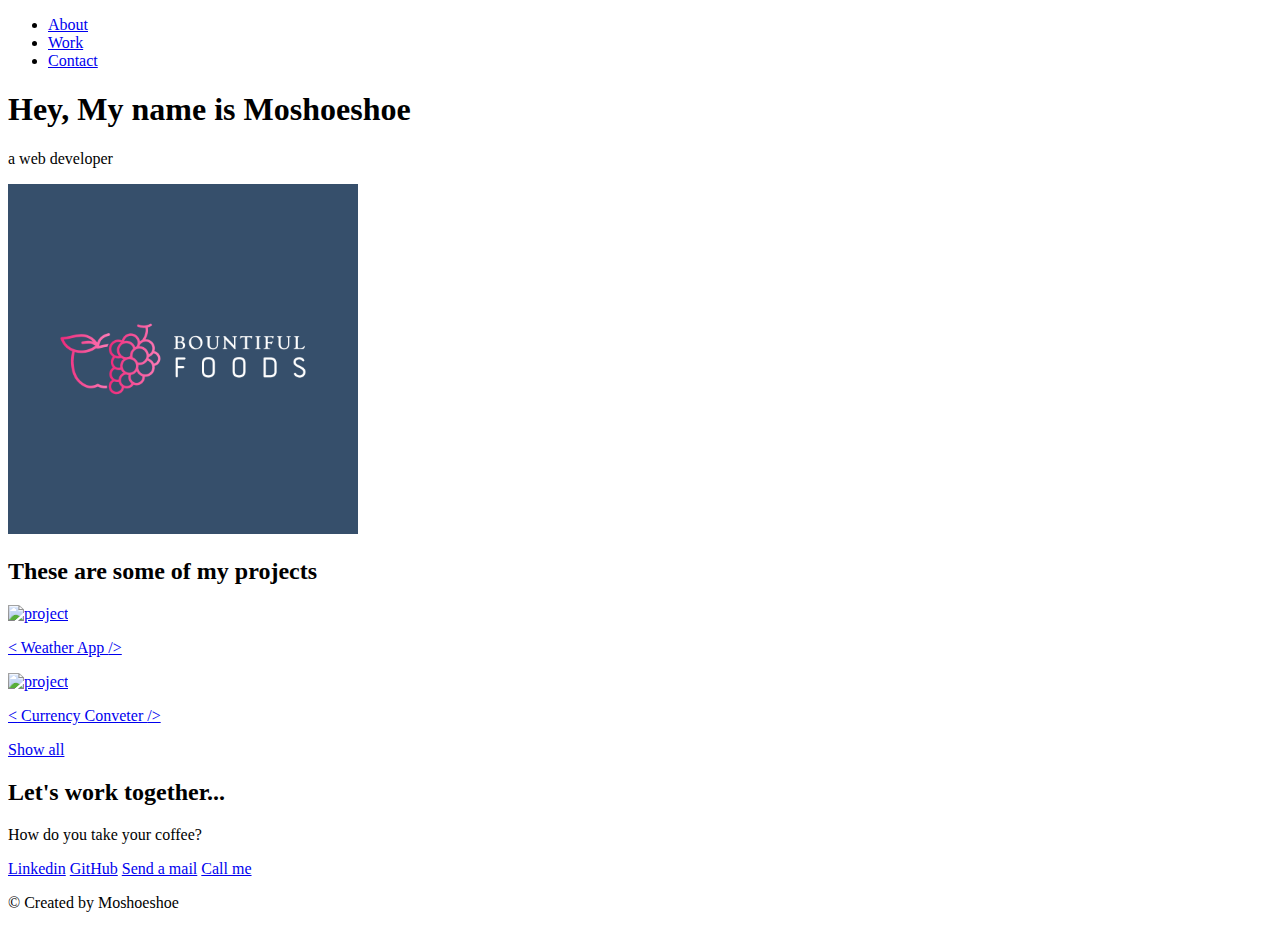
==== Portfolio/index.html @ bfa42869 "calculator done" ====
<!DOCTYPE html>
<html>
  <head>
    <link rel="stylesheet" href="css/style.css" />
    <link
      rel="stylesheet"
      href="https://use.fontawesome.com/releases/v5.8.2/css/all.css"
      integrity="sha384-oS3vJWv+0UjzBfQzYUhtDYW+Pj2yciDJxpsK1OYPAYjqT085Qq/1cq5FLXAZQ7Ay"
      crossorigin="anonymous"
    />
    <link
      href="https://fonts.googleapis.com/css?family=Poppins:200i,300,400&display=swap"
      rel="stylesheet"
    />
    <link
      href="https://fonts.googleapis.com/css?family=Raleway:700&display=swap"
      rel="stylesheet"
    />
  </head>
  <body>
 

    <nav id="navbar" class="nav">
      <ul class="nav-list">
        <li>
          <a href="#welcome-section">About</a>
        </li>
        <li>
          <a href="#projects">Work</a>
        </li>
        <li>
          <a href="#contact">Contact</a>
        </li>
      </ul>
    </nav>


    <section id="welcome-section" class="welcome-section">
      <h1>Hey, My name is Moshoeshoe</h1>
      <p>a web developer</p>
      <section>
        <img id="logo" src="images/logo.png" width="350px" alt="">
      </section>
    </section>

   

    <section id="projects" class="projects-section">
      <h2 class="projects-section-header">These are some of my projects</h2>

      <div class="projects-grid">
        
         
        
        <a
          href="https://shweepps.github.io/-wdd230/camp/weather.html"
          target="_blank"
          class="project project-tile"
        >
          <img
            class="project-image"
            src="https://nordicapis.com/wp-content/uploads/How-to-Build-an-API-Driven-Weather-App-1024x576.png"
            alt="project"
          />
          <p class="project-title">
            <span class="code">&lt;</span>
            Weather App
            <span class="code">&#47;&gt;</span>
          </p>
        </a>
        <a
          href="https://shweepps.github.io/currency-conveter/"
          target="_blank"
          class="project project-tile"
        >
          <img
            class="project-image"
            src="https://i0.wp.com/ioshacker.com/wp-content/uploads/2023/02/Best-Currency-Apps-For-iPhone.jpg?resize=768%2C461&ssl=1"
            alt="project"
          />
          <p class="project-title">
            <span class="code">&lt;</span>
            Currency Conveter
            <span class="code">&#47;&gt;</span>
          </p>
        </a>
        
        

      <a
        href="https://shweepps.github.io/-wdd230/"
        class="btn btn-show-all"
        target="_blank"
        >Show all<i class="fas fa-chevron-right"></i
      ></a>
    </section>

   

    <section id="contact" class="contact-section">
      <div class="contact-section-header">
        <h2>Let's work together...</h2>
        <p>How do you take your coffee?</p>
      </div>
      <div class="contact-links">
        <a
          href="https://www.linkedin.com/in/moshoeshoe-simon-mopeli-2a7659134/"
          target="_blank"
          class="btn contact-details"
          ><i class="fab fa-facebook-square"></i> Linkedin</a
        >
        <a
          id="profile-link"
          href="https://github.com/shweepps"
          target="_blank"
          class="btn contact-details"
          ><i class="fab fa-github"></i> GitHub</a
        >
        
        <a href="/cdn-cgi/l/email-protection#7c19041d110c10193c19041d110c1019521f1311" class="btn contact-details"><i class="fas fa-at"></i> Send a mail</a
        >
        <a href="tel:+2772051115" class="btn contact-details"
          ><i class="fas fa-mobile-alt"></i> Call me</a
        >
      </div>
    </section>

   

    <footer>
     
      <p>
        &copy; Created by Moshoeshoe 
      </p>
    </footer>

  
</body>
</html>
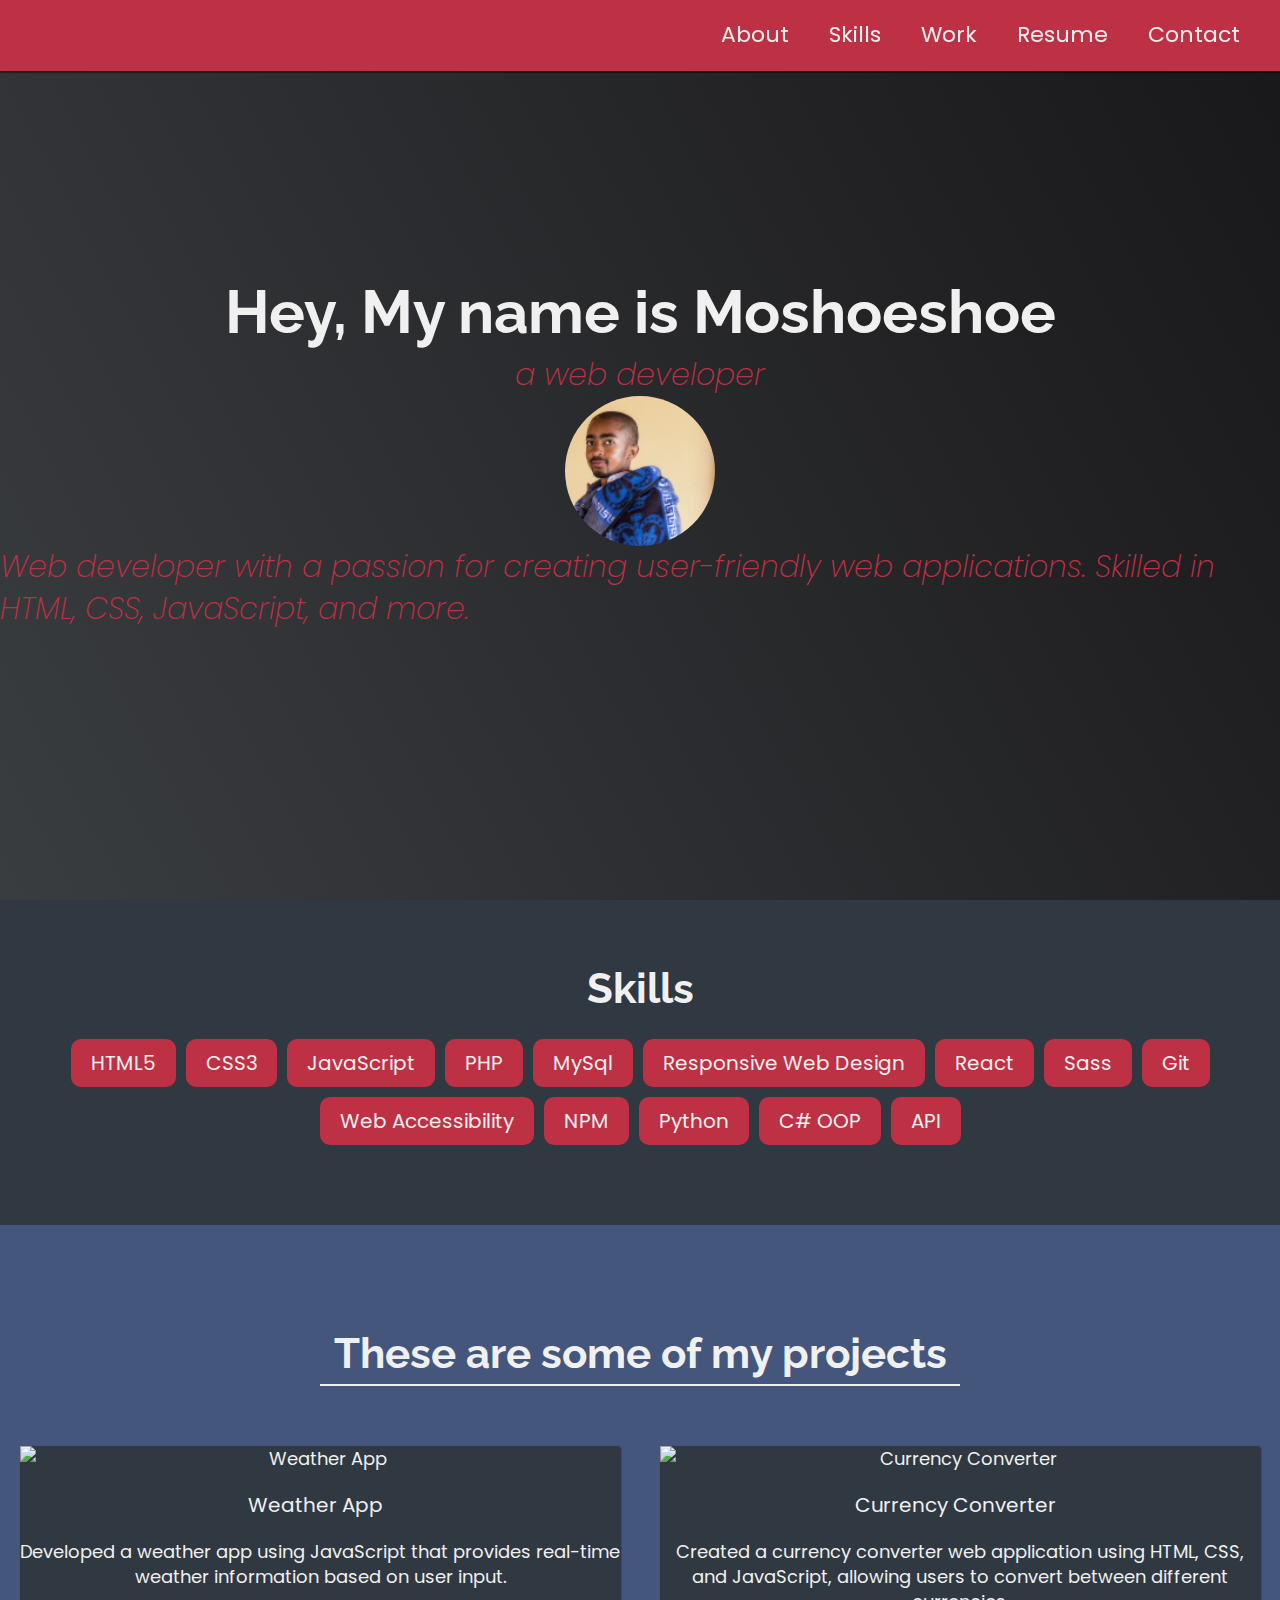
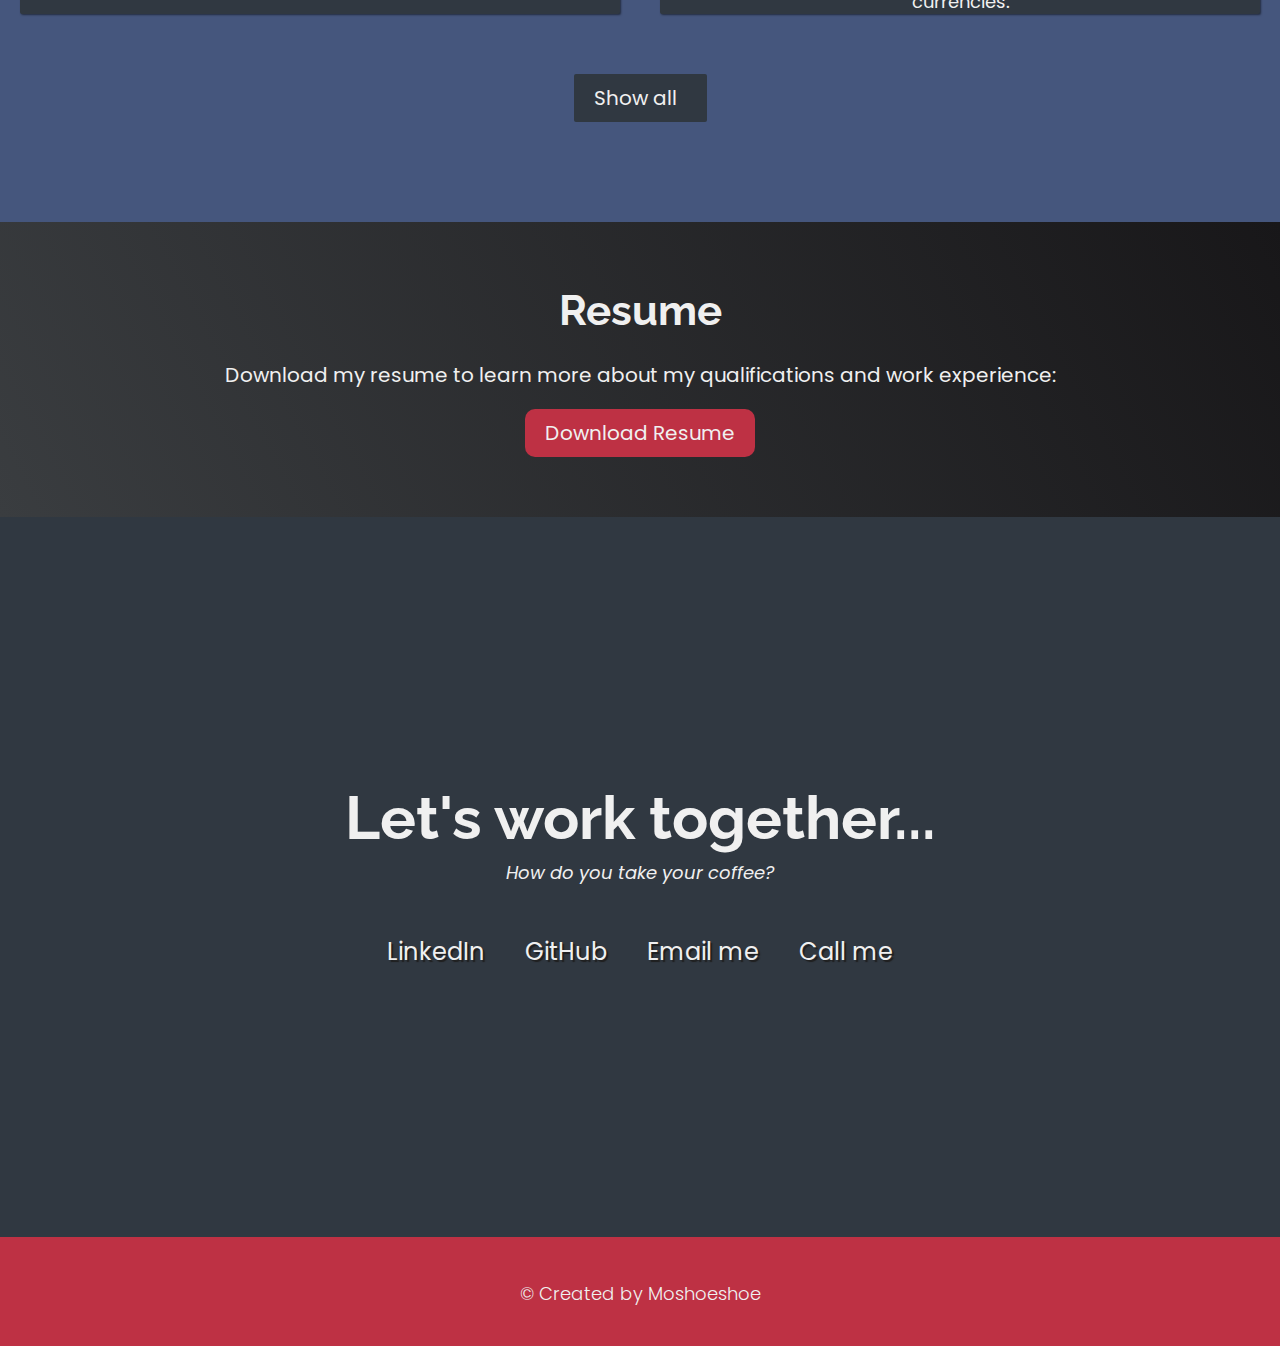
==== commit a738f54f: "porfolio" ====
--- a/Portfolio/index.html
+++ b/Portfolio/index.html
@@ -1,7 +1,7 @@
 <!DOCTYPE html>
 <html>
-  <head>
-    <link rel="stylesheet" href="css/style.css" />
+<head>
+    <link rel="stylesheet" href="styles/style.css" />
     <link
       rel="stylesheet"
       href="https://use.fontawesome.com/releases/v5.8.2/css/all.css"
@@ -18,15 +18,19 @@
     />
   </head>
   <body>
- 
-
     <nav id="navbar" class="nav">
       <ul class="nav-list">
         <li>
           <a href="#welcome-section">About</a>
         </li>
         <li>
+          <a href="#skills">Skills</a>
+        </li>
+        <li>
           <a href="#projects">Work</a>
+        </li>
+        <li>
+          <a href="#resume">Resume</a>
         </li>
         <li>
           <a href="#contact">Contact</a>
@@ -34,24 +38,39 @@
       </ul>
     </nav>
 
-
     <section id="welcome-section" class="welcome-section">
       <h1>Hey, My name is Moshoeshoe</h1>
       <p>a web developer</p>
       <section>
-        <img id="logo" src="images/logo.png" width="350px" alt="">
+        <img id="pro-pic" src="images/mopeli.png" width="350px" alt="">
       </section>
+      <p>Web developer with a passion for creating user-friendly web applications. Skilled in HTML, CSS, JavaScript, and more.</p>
     </section>
 
-   
+    <section id="skills" class="skills-section">
+      <h2>Skills</h2>
+      <ul>
+        <li>HTML5</li>
+        <li>CSS3</li>
+        <li>JavaScript</li>
+        <li>PHP</li>
+        <li>MySql</li>
+        <li>Responsive Web Design</li>
+        <li>React</li>
+        <li>Sass</li>
+        <li>Git</li>
+        <li>Web Accessibility</li>
+        <li>NPM</li>
+        <li>Python</li>
+        <li>C# OOP</li>
+        <li>API</li>
+
+      </ul>
+    </section>
 
     <section id="projects" class="projects-section">
       <h2 class="projects-section-header">These are some of my projects</h2>
-
       <div class="projects-grid">
-        
-         
-        
         <a
           href="https://shweepps.github.io/-wdd230/camp/weather.html"
           target="_blank"
@@ -60,14 +79,16 @@
           <img
             class="project-image"
             src="https://nordicapis.com/wp-content/uploads/How-to-Build-an-API-Driven-Weather-App-1024x576.png"
-            alt="project"
+            alt="Weather App"
           />
           <p class="project-title">
             <span class="code">&lt;</span>
             Weather App
             <span class="code">&#47;&gt;</span>
           </p>
+          <p>Developed a weather app using JavaScript that provides real-time weather information based on user input.</p>
         </a>
+
         <a
           href="https://shweepps.github.io/currency-conveter/"
           target="_blank"
@@ -76,16 +97,16 @@
           <img
             class="project-image"
             src="https://i0.wp.com/ioshacker.com/wp-content/uploads/2023/02/Best-Currency-Apps-For-iPhone.jpg?resize=768%2C461&ssl=1"
-            alt="project"
+            alt="Currency Converter"
           />
           <p class="project-title">
             <span class="code">&lt;</span>
-            Currency Conveter
+            Currency Converter
             <span class="code">&#47;&gt;</span>
           </p>
+          <p>Created a currency converter web application using HTML, CSS, and JavaScript, allowing users to convert between different currencies.</p>
         </a>
-        
-        
+      </div>
 
       <a
         href="https://shweepps.github.io/-wdd230/"
@@ -95,7 +116,11 @@
       ></a>
     </section>
 
-   
+    <section id="resume" class="resume-section">
+      <h2>Resume</h2>
+      <p>Download my resume to learn more about my qualifications and work experience:</p>
+      <a href="Moshoeshoe-Mopeli.pdf" class="btn" target="_blank">Download Resume</a>
+    </section>
 
     <section id="contact" class="contact-section">
       <div class="contact-section-header">
@@ -107,7 +132,7 @@
           href="https://www.linkedin.com/in/moshoeshoe-simon-mopeli-2a7659134/"
           target="_blank"
           class="btn contact-details"
-          ><i class="fab fa-facebook-square"></i> Linkedin</a
+          ><i class="fab fa-linkedin"></i> LinkedIn</a
         >
         <a
           id="profile-link"
@@ -116,24 +141,15 @@
           class="btn contact-details"
           ><i class="fab fa-github"></i> GitHub</a
         >
-        
-        <a href="/cdn-cgi/l/email-protection#7c19041d110c10193c19041d110c1019521f1311" class="btn contact-details"><i class="fas fa-at"></i> Send a mail</a
-        >
-        <a href="tel:+2772051115" class="btn contact-details"
-          ><i class="fas fa-mobile-alt"></i> Call me</a
+        <a href="mailto:shweepps@gmail.com" class="btn contact-details"><i class="fas fa-envelope"></i> Email me</a>
+        <a href="tel:+27722051115" class="btn contact-details"
+          ><i class="fas fa-phone"></i> Call me</a
         >
       </div>
     </section>
 
-   
-
     <footer>
-     
-      <p>
-        &copy; Created by Moshoeshoe 
-      </p>
+      <p>&copy; Created by Moshoeshoe</p>
     </footer>
-
-  
-</body>
+  </body>
 </html>
--- a/Portfolio/styles/style.css
+++ b/Portfolio/styles/style.css
@@ -0,0 +1,374 @@
+
+:root {
+    --main-white: #f0f0f0;
+    --main-red: #be3144;
+    --main-blue: #45567d;
+    --main-gray: #303841;
+  }
+  
+  * {
+    margin: 0;
+    padding: 0;
+  }
+  
+  *,
+  *::before,
+  *::after {
+    box-sizing: inherit;
+  }
+  
+  html {
+    box-sizing: border-box;
+    font-size: 62.5%;
+    scroll-behavior: smooth;
+  }
+  
+  
+  @media (max-width: 75em) {
+    html {
+      font-size: 60%;
+    }
+  }
+  
+  @media (max-width: 61.25em) {
+    html {
+      font-size: 58%;
+    }
+  }
+
+  @media (max-width: 28.75em) {
+    html {
+      font-size: 55%;
+    }
+  }
+  
+  body {
+    font-family: 'Poppins', sans-serif;
+    font-size: 1.8rem; /* 18px */
+    font-weight: 400;
+    line-height: 1.4;
+    color: var(--main-white);
+  }
+  
+  #pro-pic{
+    width: 150px;
+
+    border-radius: 12pc;
+  }
+
+  h1,
+  h2 {
+    font-family: 'Raleway', sans-serif;
+    font-weight: 700;
+    text-align: center;
+  }
+  
+  h1 {
+    font-size: 6rem;
+  }
+  
+  h2 {
+    font-size: 4.2rem;
+  }
+  
+  ul {
+    list-style: none;
+  }
+  
+  a {
+    text-decoration: none;
+    color: var(--main-white);
+  }
+  
+  img {
+    display: block;
+    width: 100%;
+  }
+  
+  
+  .nav {
+    display: flex;
+    justify-content: flex-end;
+    position: fixed;
+    top: 0;
+    left: 0;
+    width: 100%;
+    background: var(--main-red);
+    box-shadow: 0 2px 0 rgba(0, 0, 0, 0.4);
+    z-index: 10;
+  }
+  
+  .nav-list {
+    display: flex;
+    margin-right: 2rem;
+  }
+  
+  @media (max-width: 28.75em) {
+    .nav {
+      justify-content: center;
+    }
+  
+    .nav-list {
+      margin: 0 1rem;
+    }
+  }
+  
+  .nav-list a {
+    display: block;
+    font-size: 2.2rem;
+    padding: 2rem;
+  }
+  
+  .nav-list a:hover {
+    background: var(--main-blue);
+  }
+  
+  .welcome-section {
+    display: flex;
+    flex-direction: column;
+    justify-content: center;
+    align-items: center;
+    width: 100%;
+    height: 100vh;
+    background-color: #000;
+    background-image: linear-gradient(62deg, #3a3d40 0%, #181719 100%);
+  }
+  
+  .welcome-section > p {
+    font-size: 3rem;
+    font-weight: 200;
+    font-style: italic;
+    color: var(--main-red);
+  }
+  
+
+  .projects-section {
+    text-align: center;
+    padding: 10rem 2rem;
+    background: var(--main-blue);
+  }
+  
+  .projects-section-header {
+    max-width: 640px;
+    margin: 0 auto 6rem auto;
+    border-bottom: 0.2rem solid var(--main-white);
+  }
+  
+  @media (max-width: 28.75em) {
+    .projects-section-header {
+      font-size: 4rem;
+    }
+  }
+  
+  .projects-grid {
+    display: grid;
+    grid-template-columns: repeat(auto-fit, minmax(320px, 1fr));
+    grid-gap: 4rem;
+    width: 100%;
+    max-width: 1280px;
+    margin: 0 auto;
+    margin-bottom: 6rem;
+  }
+  
+  @media (max-width: 30.625em) {
+    .projects-section {
+      padding: 6rem 1rem;
+    }
+  
+    .projects-grid {
+      grid-template-columns: 1fr;
+    }
+  }
+  
+  .project {
+    background: var(--main-gray);
+    box-shadow: 1px 1px 2px rgba(0, 0, 0, 0.5);
+    border-radius: 2px;
+  }
+  
+  .code {
+    color: var(--main-gray);
+    transition: color 0.3s ease-out;
+  }
+  
+  .project:hover .code {
+    color: #ff7f50;
+  }
+  
+  .project-image {
+    width: 100%;
+  }
+  
+  .project-title {
+    font-size: 2rem;
+    padding: 2rem 0.5rem;
+  }
+  
+  .btn {
+    display: inline-block;
+    padding: 1rem 2rem;
+    border-radius: 2px;
+  }
+  
+  .btn-show-all {
+    font-size: 2rem;
+    background: var(--main-gray);
+    transition: background 0.3s ease-out;
+  }
+  
+  .btn-show-all:hover {
+    background: var(--main-red);
+  }
+  
+  .btn-show-all:hover > i {
+    transform: translateX(2px);
+  }
+  
+  .btn-show-all > i {
+    margin-left: 10px;
+    transform: translateX(0);
+    transition: transform 0.3s ease-out;
+  }
+  
+  .contact-section {
+    display: flex;
+    flex-direction: column;
+    justify-content: center;
+    align-items: center;
+    text-align: center;
+    width: 100%;
+    height: 80vh;
+    padding: 0 2rem;
+    background: var(--main-gray);
+  }
+  
+  .contact-section-header > h2 {
+    font-size: 6rem;
+  }
+  
+  @media (max-width: 28.75em) {
+    .contact-section-header > h2 {
+      font-size: 4rem;
+    }
+  }
+  
+  .contact-section-header > p {
+    font-style: italic;
+  }
+  
+  .contact-links {
+    display: flex;
+    justify-content: center;
+    width: 100%;
+    max-width: 980px;
+    margin-top: 4rem;
+    flex-wrap: wrap;
+  }
+  
+  .contact-details {
+    font-size: 2.4rem;
+    text-shadow: 2px 2px 1px #1f1f1f;
+    transition: transform 0.3s ease-out;
+  }
+  
+  .contact-details:hover {
+    transform: translateY(8px);
+  }
+  
+  
+  footer {
+    font-weight: 300;
+    display: flex;
+    justify-content: space-evenly;
+    padding: 2rem;
+    background: var(--main-red);
+    border-top: 4px solid var(--main-red);
+  }
+  
+  footer > p {
+    margin: 2rem;
+  }
+  
+  footer i {
+    vertical-align: middle;
+  }
+  
+  @media (max-width: 28.75em) {
+    footer {
+      flex-direction: column;
+      text-align: center;
+    }
+  }
+
+.skills-section {
+    text-align: center;
+    padding: 6rem 0;
+    background: var(--main-gray);
+    color: var(--main-white);
+  }
+  
+  .skills-section h2 {
+    font-size: 4.2rem;
+  }
+  
+  .skills-section ul {
+    list-style: none;
+    display: flex;
+    flex-wrap: wrap;
+    justify-content: center;
+    gap: 1rem;
+    padding: 2rem 0;
+  }
+  
+  .skills-section li {
+    background: var(--main-red);
+    padding: 1rem 2rem;
+    border-radius: 1rem;
+    font-size: 2rem;
+  }
+  
+  .resume-section {
+    text-align: center;
+    padding: 6rem 0;
+    background: linear-gradient(62deg, #3a3d40 0%, #181719 100%);
+    color: var(--main-white);
+  }
+  
+  .resume-section h2 {
+    font-size: 4.2rem;
+  }
+  
+  .resume-section p {
+    font-size: 2rem;
+    margin-top: 2rem;
+  }
+  
+  .resume-section a.btn {
+    display: inline-block;
+    font-size: 2rem;
+    background: var(--main-red);
+    color: var(--main-white);
+    padding: 1rem 2rem;
+    border-radius: 1rem;
+    text-decoration: none;
+    transition: background 0.3s ease-out;
+    margin-top: 2rem;
+  }
+  
+  .resume-section a.btn:hover {
+    background: var(--main-white);
+    color: var(--main-blue);
+  }
+  
+  .resume-section a.btn:focus {
+    outline: none;
+  }
+  
+  .resume-section a.btn:focus-visible {
+    box-shadow: 0 0 0 2px var(--main-red);
+  }
+  
+  .resume-section a.btn:hover {
+    transform: translateY(-2px);
+  }
+  